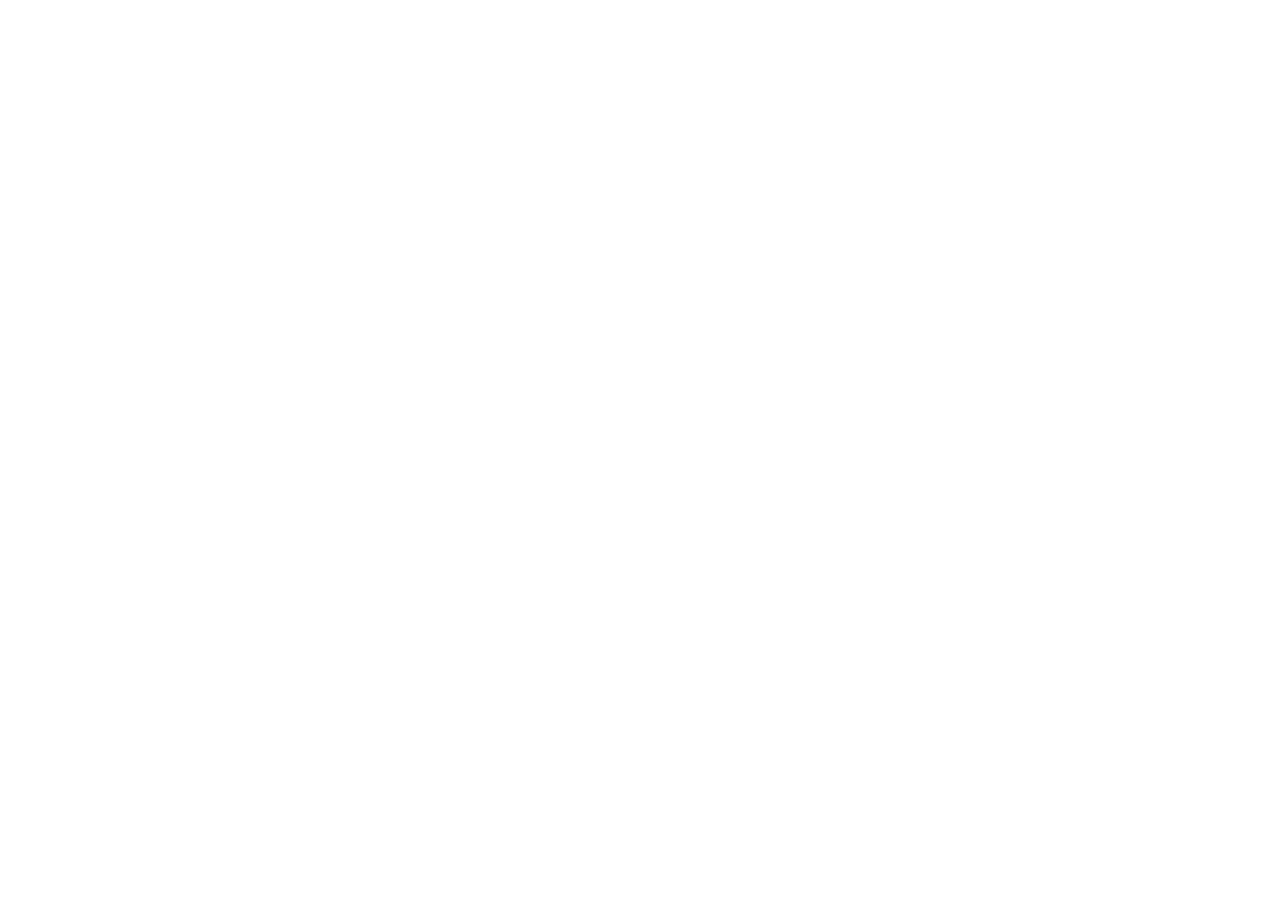
==== automotive-car-design/index.html @ 0b91ef79 "html and css file created" ====
<!DOCTYPE html>
<html lang="en">
<head>
    <meta charset="UTF-8">
    <meta name="viewport" content="width=device-width, initial-scale=1.0">
    <title>Document</title>
</head>
<body>
    
</body>
</html>
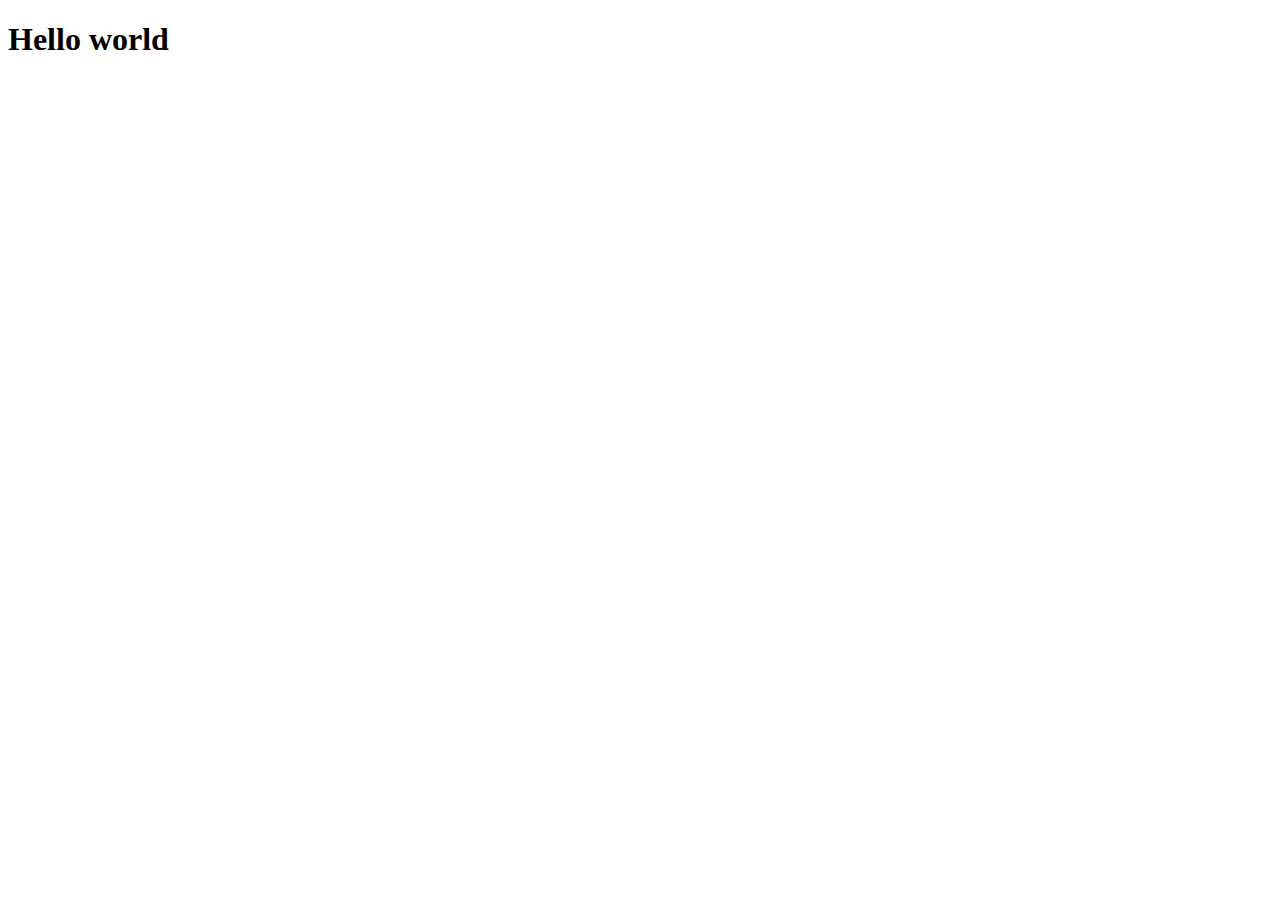
==== commit 4741288b: "moved" ====
--- a/automotive-car-design/index.html
+++ b/automotive-car-design/index.html
@@ -4,8 +4,10 @@
     <meta charset="UTF-8">
     <meta name="viewport" content="width=device-width, initial-scale=1.0">
     <title>Document</title>
+    <link rel="stylesheet" href="style.css">
+    <script src="script.js"></script>
 </head>
 <body>
-    
+    <h1>Hello world</h1>
 </body>
 </html>--- a/automotive-car-design/style.css
+++ b/automotive-car-design/style.css
@@ -0,0 +1 @@
+@import url("href="https:; //fonts.googleapis.com/css2?family=Roboto:wght@100;300;700&display=swap" rel="stylesheet">")
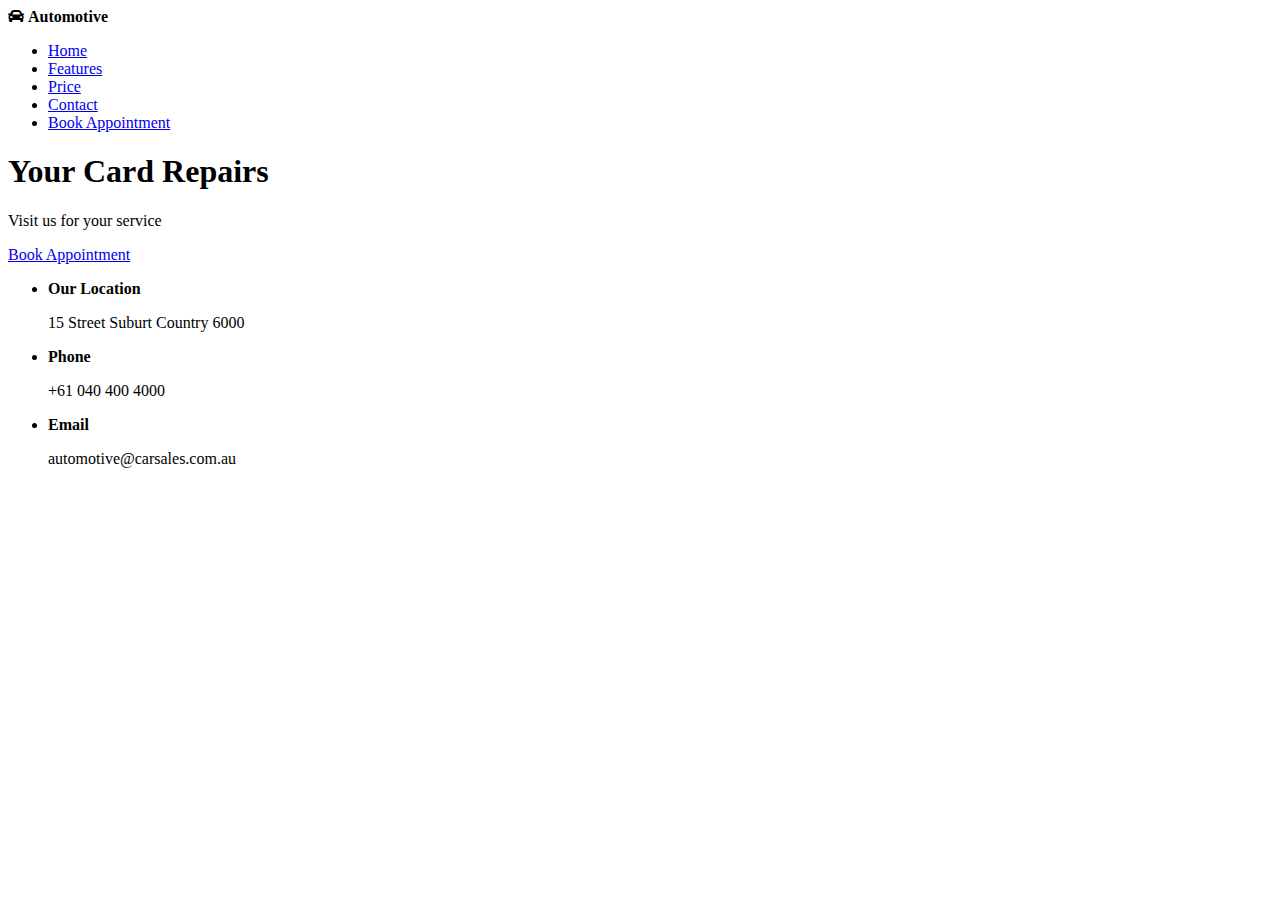
==== commit b779efc0: "html part completed" ====
--- a/automotive-car-design/index.html
+++ b/automotive-car-design/index.html
@@ -3,11 +3,50 @@
 <head>
     <meta charset="UTF-8">
     <meta name="viewport" content="width=device-width, initial-scale=1.0">
-    <title>Document</title>
+    <title>Autmotive Car Design</title>
+    <link
+            rel="stylesheet"
+            href="https://cdnjs.cloudflare.com/ajax/libs/font-awesome/5.14.0/css/all.min.css"
+        />
     <link rel="stylesheet" href="style.css">
     <script src="script.js"></script>
 </head>
 <body>
-    <h1>Hello world</h1>
+    <nav>
+        <div class="logo">
+            <i class="fas fa-car">
+                Automotive
+            </i>
+            <ul>
+                <li><a href="#" class="selected">Home</a></li>
+                <li><a href="#">Features</a></li>
+                <li><a href="#">Price</a></li>
+                <li><a href="#">Contact</a></li>
+                <li><a href="#" class="highlight">Book Appointment</a></li>
+            </ul>
+        </div>
+    </nav>
+    <header>
+        <h1>Your Card Repairs</h1>
+        <p>Visit us for your service</p>
+        <a class="highlight" href="#">Book Appointment</a>
+    </header>
+    
+    <footer>
+        <ul>
+            <li>
+                <strong>Our Location</strong>
+                <p>15 Street Suburt Country 6000</p>
+            </li>
+            <li>
+                <strong>Phone</strong>
+                <p>+61 040 400 4000</p>
+            </li>
+            <li>
+                <strong>Email</strong>
+                <p>automotive@carsales.com.au</p>
+            </li>
+        </ul>
+    </footer>
 </body>
 </html>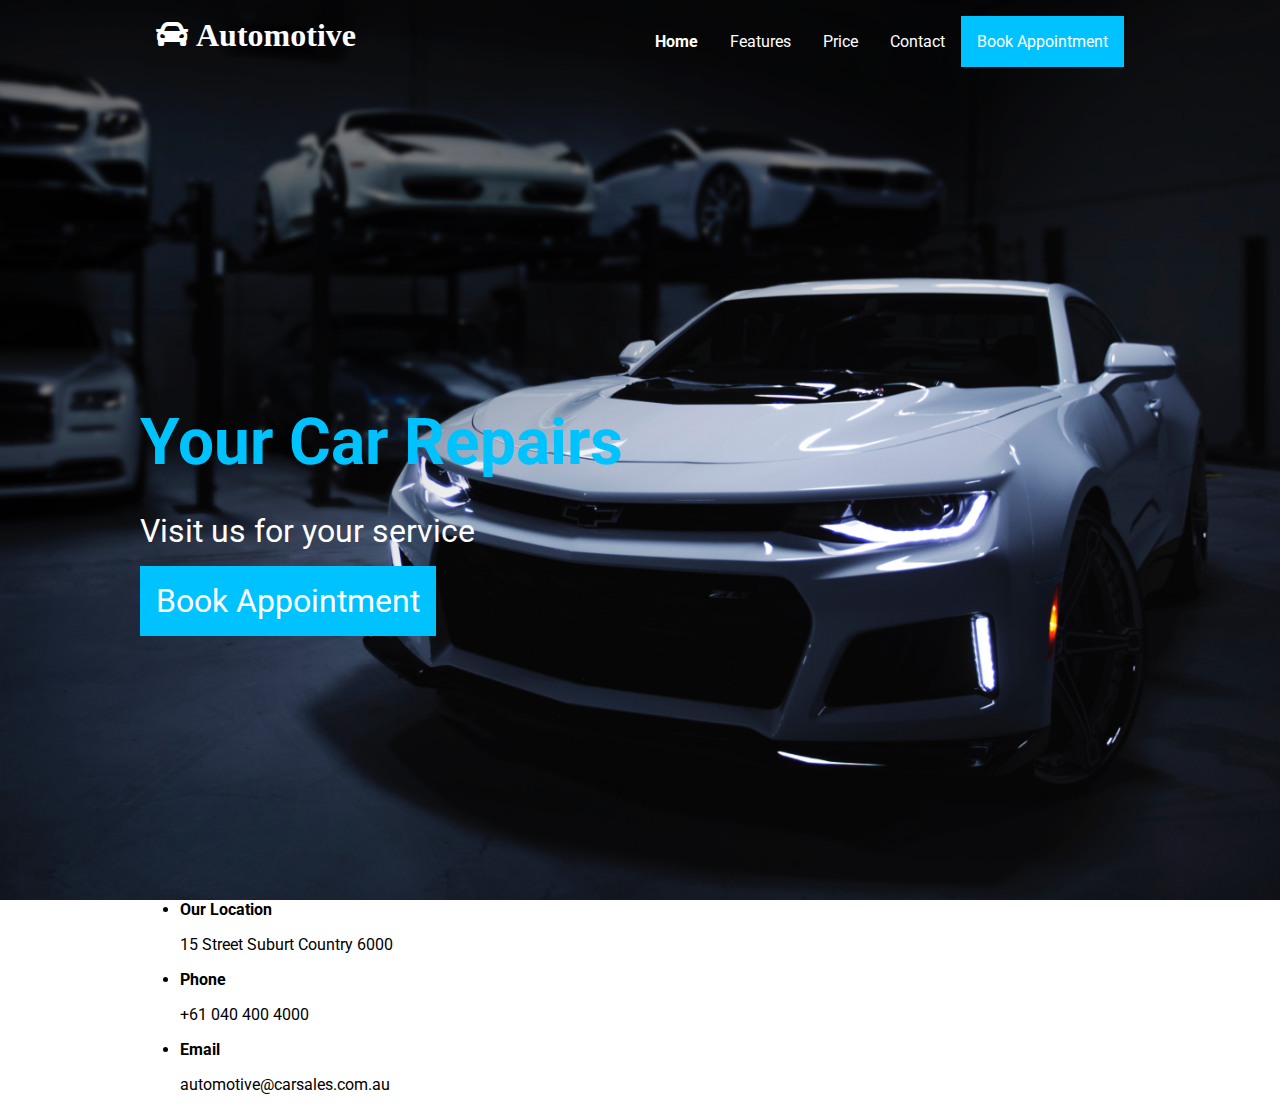
==== commit 99e08026: "header part completed" ====
--- a/automotive-car-design/index.html
+++ b/automotive-car-design/index.html
@@ -12,28 +12,33 @@
     <script src="script.js"></script>
 </head>
 <body>
-    <nav>
-        <div class="logo">
-            <i class="fas fa-car">
-                Automotive
-            </i>
-            <ul>
-                <li><a href="#" class="selected">Home</a></li>
-                <li><a href="#">Features</a></li>
-                <li><a href="#">Price</a></li>
-                <li><a href="#">Contact</a></li>
-                <li><a href="#" class="highlight">Book Appointment</a></li>
-            </ul>
+    <header>
+        <nav class="container">
+            <div class="logo">
+                <i class="fas fa-car">
+                    Automotive
+                </i> </div>
+                <ul>
+                    <li><a href="#" class="selected">Home</a></li>
+                    <li><a href="#">Features</a></li>
+                    <li><a href="#">Price</a></li>
+                    <li><a href="#">Contact</a></li>
+                    <li><a href="#" class="highlight">Book Appointment</a></li>
+                </ul>
+        </nav>
+        <div class="content">
+            <div class="container">
+                <h1>Your Car Repairs</h1>
+                <p>Visit us for your service</p>
+                <a class="highlight" href="#">Book Appointment</a>
+            </div>
         </div>
-    </nav>
-    <header>
-        <h1>Your Card Repairs</h1>
-        <p>Visit us for your service</p>
-        <a class="highlight" href="#">Book Appointment</a>
     </header>
+   
     
     <footer>
-        <ul>
+    
+        <ul class="container">
             <li>
                 <strong>Our Location</strong>
                 <p>15 Street Suburt Country 6000</p>
@@ -49,4 +54,4 @@
         </ul>
     </footer>
 </body>
-</html>+</html>
--- a/automotive-car-design/style.css
+++ b/automotive-car-design/style.css
@@ -1 +1,73 @@
-@import url("href="https:; //fonts.googleapis.com/css2?family=Roboto:wght@100;300;700&display=swap" rel="stylesheet">")
+@import url("https://fonts.googleapis.com/css2?family=Roboto:wght@300;400;500;700;900&display=swap");
+* {
+  box-sizing: border-box;
+}
+
+body {
+  background-color: #fff;
+  font-family: "Roboto", sans-serif;
+  margin: 0;
+}
+
+.container {
+  margin: 0 auto;
+  max-width: 100%;
+  width: 1000px;
+}
+
+header {
+  background-image: url("car-bg.jpg");
+  background-size: cover;
+  background-position: center center;
+  color: white;
+  display: flex;
+  flex-direction: column;
+  align-items: flex-start;
+  min-height: 100vh;
+}
+
+.content {
+  font-size: 2rem;
+  margin: auto;
+}
+
+.content h1 {
+  color: #00c2ff;
+  margin-bottom: 0;
+}
+
+nav {
+  display: flex;
+  justify-content: space-between;
+  padding: 1rem;
+}
+nav .logo {
+  font-size: 2rem;
+}
+nav ul {
+  display: flex;
+  list-style-type: none;
+  padding: 0;
+}
+
+nav li {
+}
+nav li a {
+  color: white;
+  padding: 1rem;
+  text-decoration: none;
+}
+.selected {
+  font-weight: bold;
+}
+
+.highlight {
+  background-color: #00c2ff;
+  color: white;
+  padding: 1rem;
+  text-decoration: none;
+}
+
+.footer {
+  height: 100px;
+}
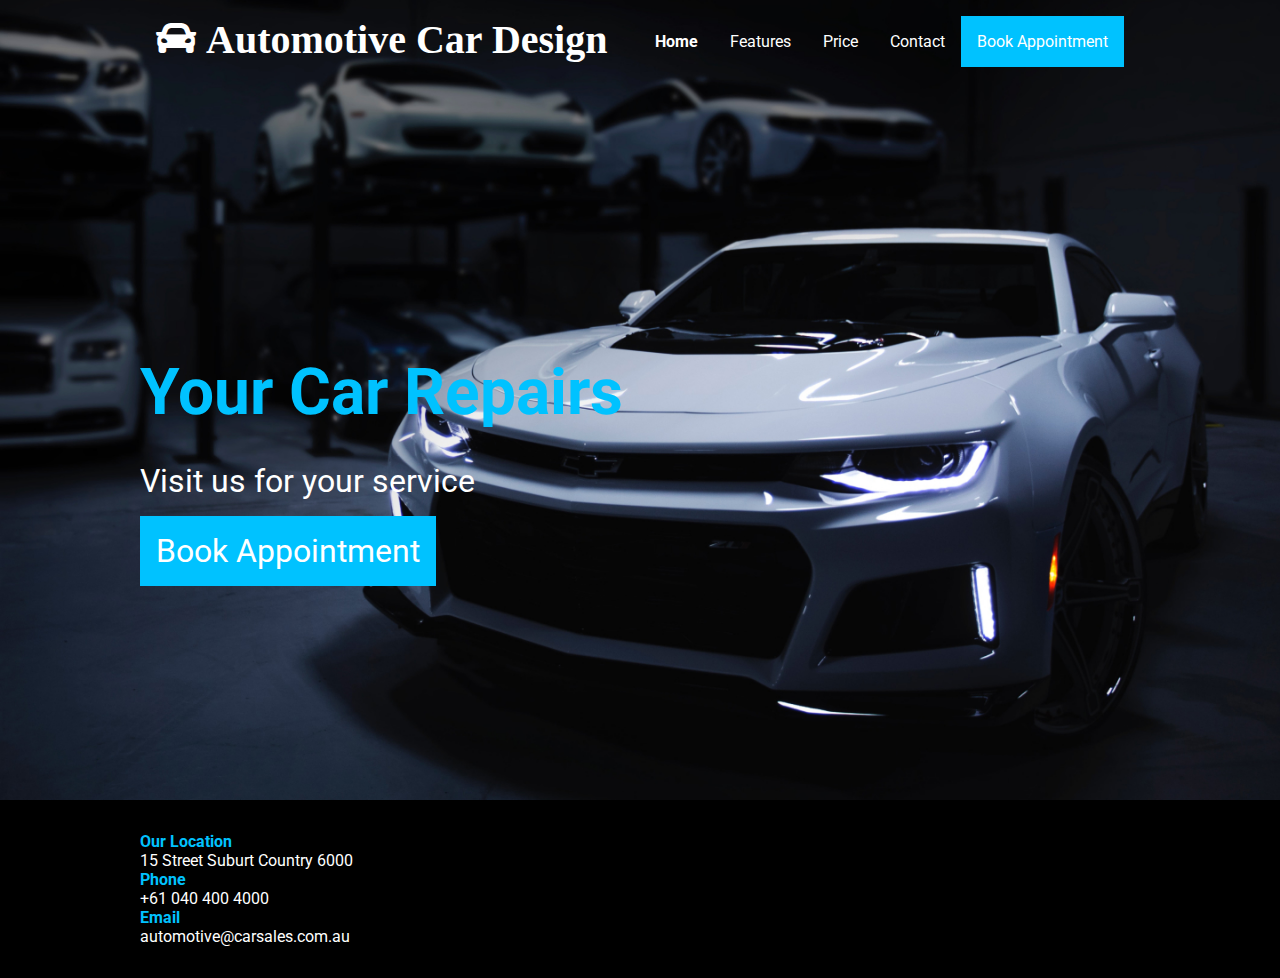
==== commit b6991257: "title renamed" ====
--- a/automotive-car-design/index.html
+++ b/automotive-car-design/index.html
@@ -16,7 +16,7 @@
         <nav class="container">
             <div class="logo">
                 <i class="fas fa-car">
-                    Automotive
+                    Automotive Car Design
                 </i> </div>
                 <ul>
                     <li><a href="#" class="selected">Home</a></li>
@@ -34,8 +34,6 @@
             </div>
         </div>
     </header>
-   
-    
     <footer>
     
         <ul class="container">
--- a/automotive-car-design/style.css
+++ b/automotive-car-design/style.css
@@ -23,7 +23,7 @@
   display: flex;
   flex-direction: column;
   align-items: flex-start;
-  min-height: 100vh;
+  min-height: calc(100vh - 100px);
 }
 
 .content {
@@ -42,7 +42,7 @@
   padding: 1rem;
 }
 nav .logo {
-  font-size: 2rem;
+  font-size: 2.5rem;
 }
 nav ul {
   display: flex;
@@ -68,6 +68,24 @@
   text-decoration: none;
 }
 
-.footer {
-  height: 100px;
+footer {
+  background-color: #000;
+  color: #fff;
+  padding: 2rem;
 }
+
+footer ul {
+  list-style: none;
+  align-items: center;
+  justify-content: space-between;
+  list-style-type: none;
+  padding: 0;
+}
+
+footer strong {
+  color: #00c2ff;
+}
+
+footer p {
+  margin: 0;
+}
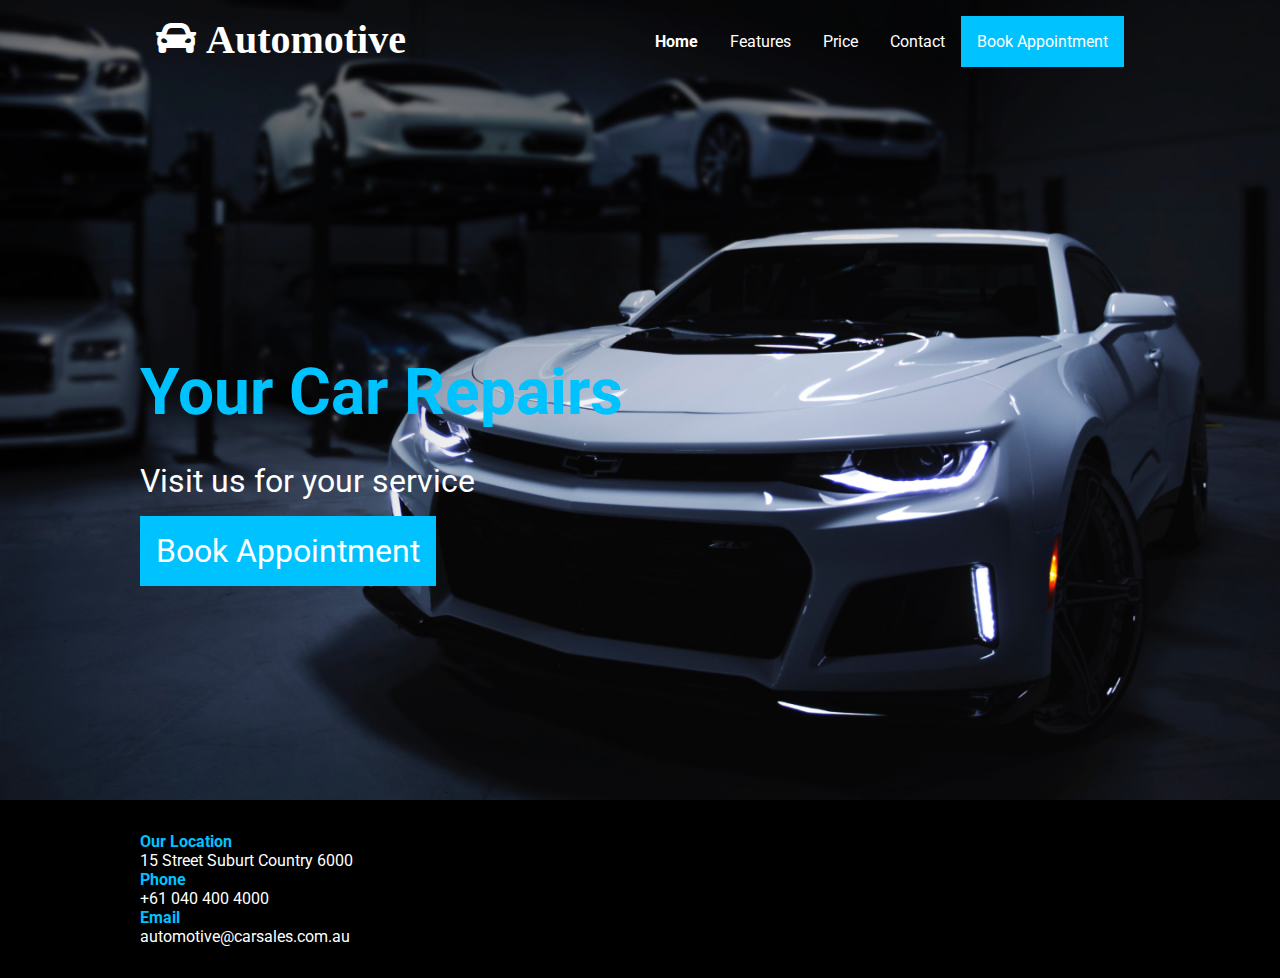
==== commit c8b698f6: "change in html file" ====
--- a/automotive-car-design/index.html
+++ b/automotive-car-design/index.html
@@ -16,7 +16,7 @@
         <nav class="container">
             <div class="logo">
                 <i class="fas fa-car">
-                    Automotive Car Design
+                    Automotive
                 </i> </div>
                 <ul>
                     <li><a href="#" class="selected">Home</a></li>
